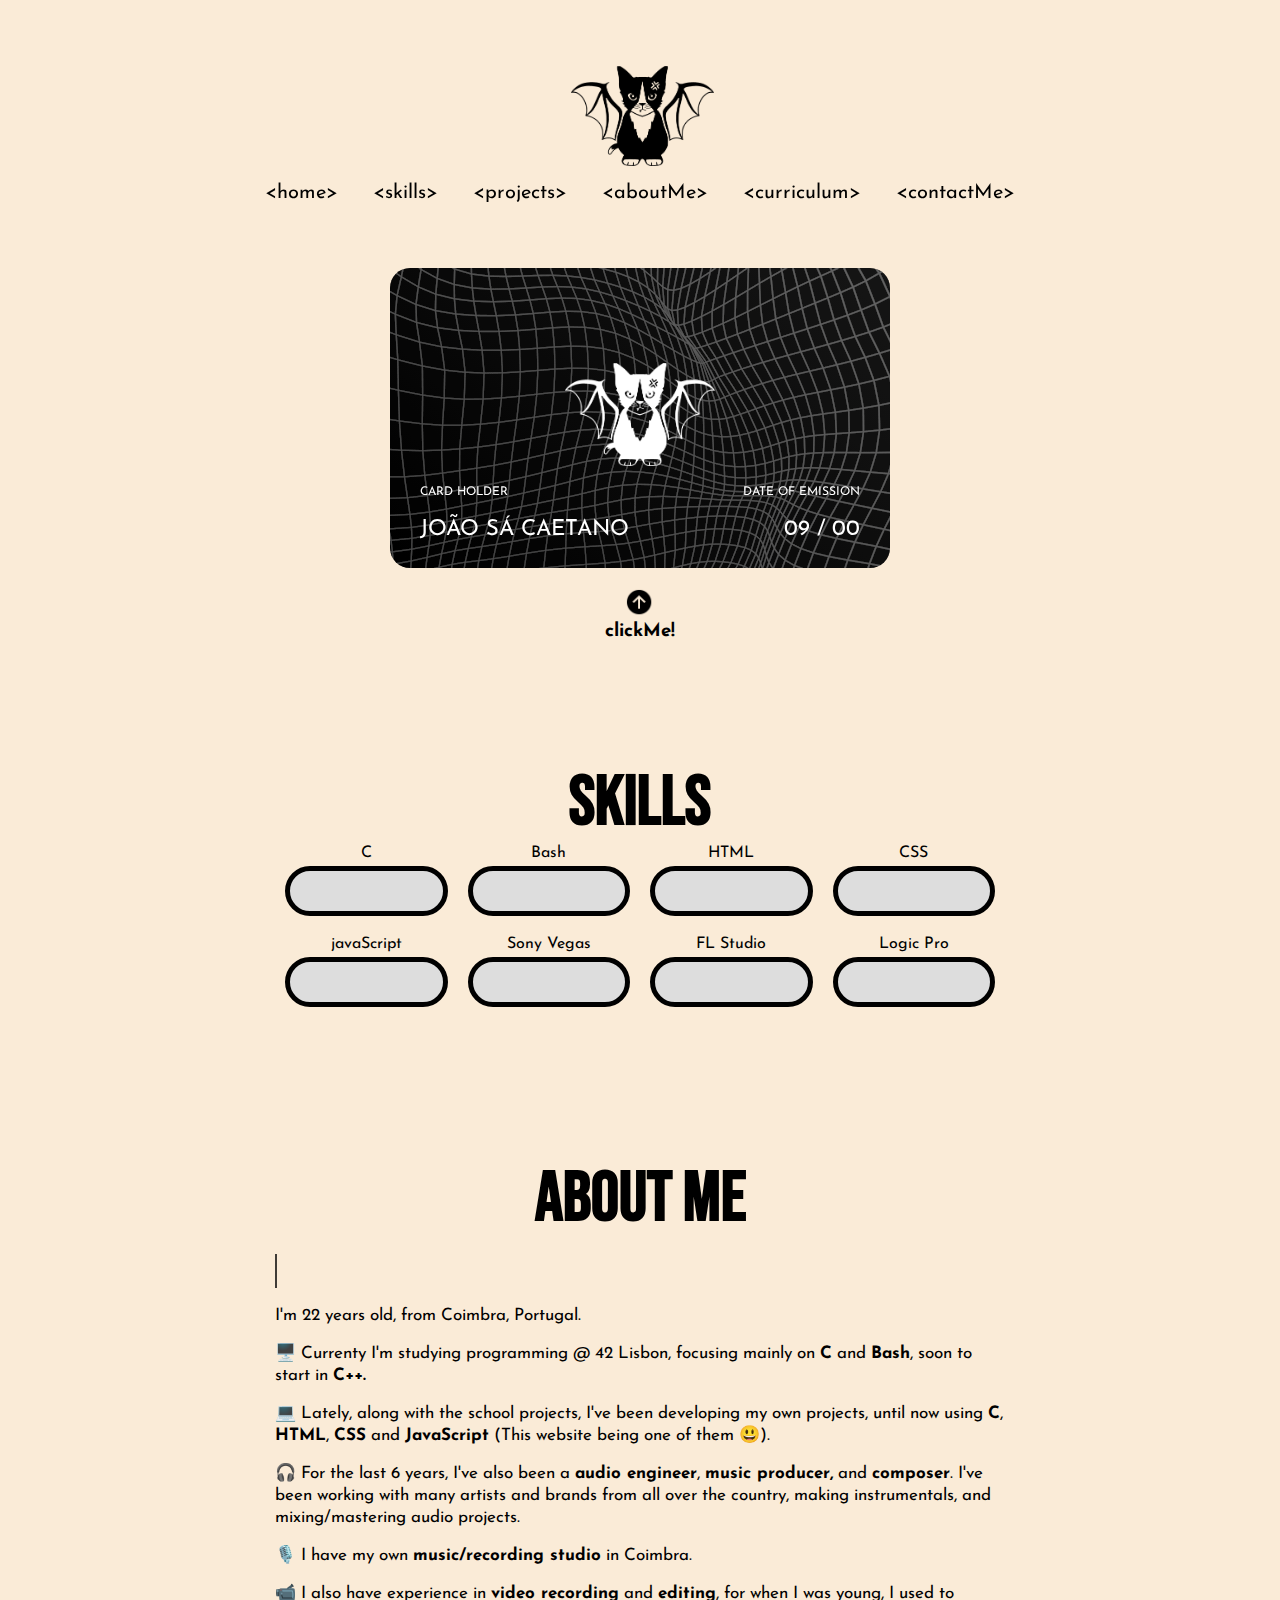
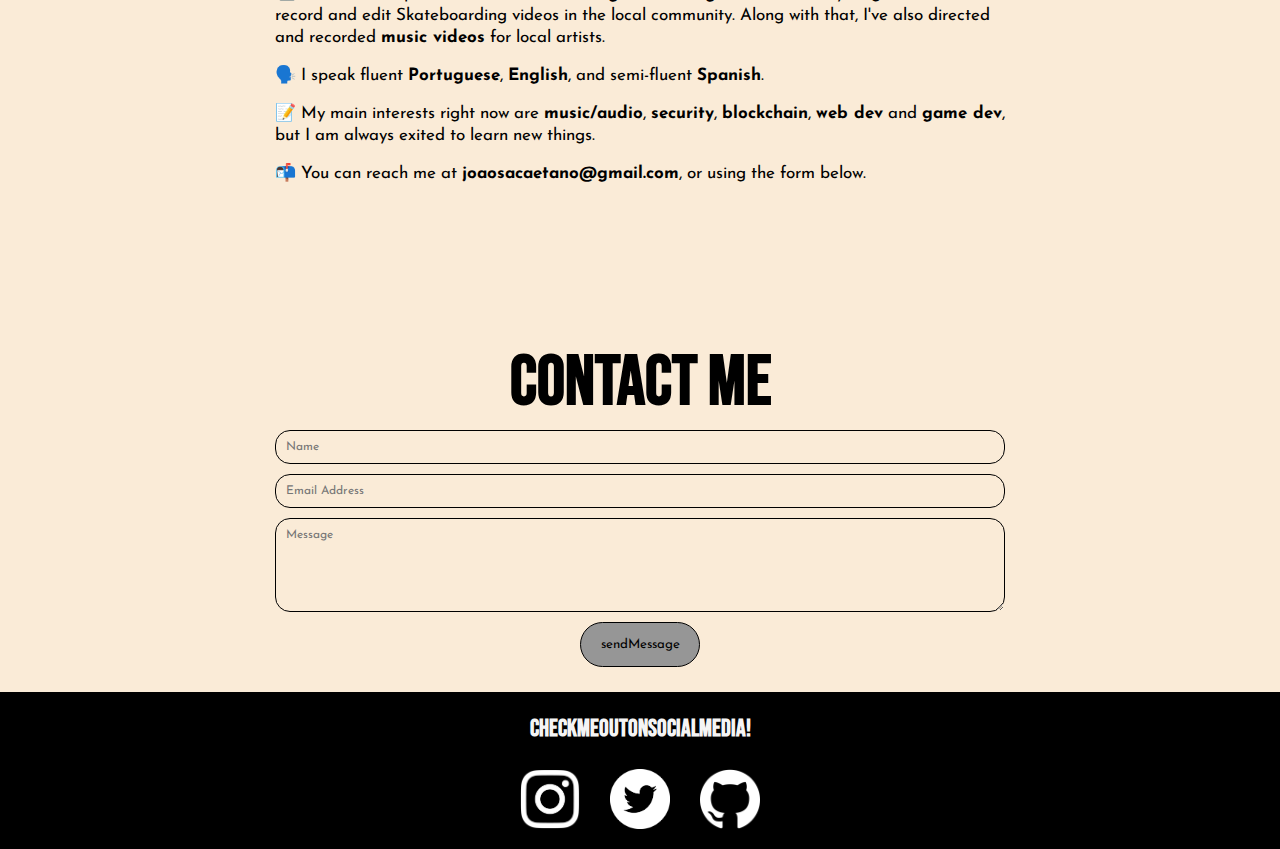
==== index.html @ 6225701f "initial commit" ====
<!DOCTYPE html>
<html lang="en">
	<head>
		<meta name="viewport" content="width=device-width, initial-scale=1.0" charset="UTF-8">
		<title>João Sá Caetano</title>
		<link rel="stylesheet" href="index.css">
		<link rel="stylesheet" href="https://unpkg.com/aos@next/dist/aos.css" />
		<link rel="icon" type="image/x-icon" href="images/logonobgreversed.png" />
	</head>
	<body onscroll="scrollFunction()">
		<header class="header">
			<div id="container-header">
				<a id="logobtn" href="index.html"><img id="logobtnimage" src="images/logonobg.png" alt="Logo"></a>
				<br>
				<div class="redirects">
					<a id="0href" href="index.html">&#60;home&#62;</a>
					<a id="1href" href="#skillsHead">&#60;skills&#62;</a>
					<a id="2href" href="https://github.com/jscaetano">&#60;projects&#62;</a>
					<a id="3href" href="#aboutMeHead">&#60;aboutMe&#62;</a>
					<a id="4href" href="cv.html">&#60;curriculum&#62;</a>
					<a id="5href"href="#contactid">&#60;contactMe&#62;</a>
				</div>
			</div>
		</header>

		<div class="container">
			<div class="card" onclick="rotateY180()">
				<div class="card-inner" id="introcard">

					<div class="front">
						<img src="images/terrain.gif" class="terrain-gif">
						<div class="row cardlogo">
							<img id="logocard" src="images/logonobg.png" width="150px">
						</div>
						<div class="row card-holder">
							<p>CARD HOLDER</p>
							<p>DATE OF EMISSION</p>
						</div>
						<div class="row name">
							<p>JOÃO SÁ CAETANO</p>
							<p>09 / 00</p>
						</div>
					</div>

					<div class="back">
						<img src="images/terrain.gif" class="terrain-gif">
						<div class="bar"></div>
						<div class="row card-text">
							<p>I'm currently a programming student at 42 Lisbon, looking
								to learn more about security, blockchain, web dev,
								and game dev.</p>
							<p>I'm also an independent music producer/composer making
								instrumentals for artists, brands, and commercials.</p>
						</div>
						<div class="row signature">
							<p id="signature">João Sá Caetano</p>
						</div>
					</div>

				</div>
			</div>
		</div>

		<div class="clickme">
			<img src="images/arrow.png" width="30px">
			<h3>clickMe!</h3>
		</div>

		<h2 id="skillsHead">SKILLS</h2>
		<div class="skills">
			<div class="skillsrow" id="skillsrow1">
				<p>C</p>
				<p>Bash</p>
				<p>HTML</p>
				<p>CSS</p>
			</div>
			<div class="skillsrow" id="skillsrow2">
				<div class="containerskills">
					<div class="skillsbar skill1"></div>
				</div>
				<div class="containerskills">
					<div class="skillsbar skill2"></div>
				</div>
				<div class="containerskills">
					<div class="skillsbar skill3"></div>
				</div>
				<div class="containerskills">
					<div class="skillsbar skill4"></div>
				</div>
			</div>
			<div class="skillsrow" id="skillsrow3">
				<p>javaScript</p>
				<p>Sony Vegas</p>
				<p>FL Studio</p>
				<p>Logic Pro</p>
			</div>
			<div class="skillsrow" id="skillsrow4">
				<div class="containerskills">
					<div class="skillsbar skill5"></div>
				</div>
				<div class="containerskills">
					<div class="skillsbar skill6"></div>
				</div>
				<div class="containerskills">
					<div class="skillsbar skill7"></div>
				</div>
				<div class="containerskills">
					<div class="skillsbar skill8"></div>
				</div>
			</div>
		</div>

		<div class="aboutMe">
			<h2 id="aboutMeHead">ABOUT ME</h2>
			<h3 id="aboutMeid" class="line-1">Hey, I'm João 👋</h3>
			<p>I'm 22 years old, from Coimbra, Portugal.</p><br>

			<p>🖥️		Currenty I'm studying programming @ <a href="https://www.42lisboa.com/">42 Lisbon</a>,
				focusing mainly on <strong>C</strong> and <strong>Bash</strong>,
				soon to start in <strong>C++.</strong></p><br>

			<p>💻		Lately, along with the school projects, I've been developing my own
				projects, until now using <strong>C</strong>, <strong>HTML</strong>,
				<strong>CSS</strong> and <strong>JavaScript</strong>
				(This website being one of them 😃).</p><br>

			<p>🎧		For the last 6 years, I've also been a <strong>audio engineer</strong>,
				<strong>music producer,</strong> and <strong>composer</strong>.
				I've been working with many artists and brands from all over the country,
				making instrumentals, and mixing/mastering audio projects.
			</p><br>
			<p>🎙️		I have my own <strong>music/recording studio</strong> in Coimbra.

			</p><br>
			<p>📹		I also have experience in <strong>video recording</strong> and <strong>editing</strong>,
				for when I was young, I used to record and edit Skateboarding videos
				in the local community. Along with that, I've also directed and
				recorded <strong>music videos</strong> for local artists.</p><br>
			<p>🗣️	I speak fluent <strong>Portuguese</strong>, <strong>English</strong>,
				and semi-fluent <strong>Spanish</strong>.</p><br>
			<p>📝	My main interests right now are <strong>music/audio</strong>,
				<strong>security</strong>, <strong>blockchain</strong>, <strong>web dev</strong>
				and <strong>game dev</strong>, but I am always exited to learn new things.</p><br>
			<p>📬	You can reach me at <strong>joaosacaetano@gmail.com</strong>, or using the
				<a href="#contactid">form below</a>.</p><br>
		</div>

		<!-- <h1>Hi. I'm João 😎</h1>
		<div class="typewriter">
			<p>I'm currently a programming student at 42 Lisbon, looking to learn more about security, web dev, and game dev.</p>
			<p>I'm also an independent music producer/composer making instrumentals for artists, brands, and commercials.</p>
		</div> -->

		<div id="contactid" class="contactform">
			<form action="https://formsubmit.co/b4e772296e88f6d2308cd491a7a39cbd" method="POST">
				<h2>CONTACT ME</h2>
				<input type="text" name="name" id="contactname" placeholder="Name" required>
				<input type="email" name="email" id="contactemail" placeholder="Email Address" required>
				<textarea name="message" id="contactmessage" rows="6" placeholder="Message"></textarea>
				<button type="submit">sendMessage</button>
			</form>
		</div>

		<footer class="footer">
			<h2 id="footerTitle">checkMeOutOnSocialMedia!</h2>
			<br>
			<footer class="footer-links">
				<a href="https://github.com/jscaetano">
					<img class="instalogo" src="images/instagram.png" width="60px">
				</a>
				<a href="https://github.com/jscaetano">
					<img class="twitterlogo" src="images/twitter.png" width="60px">
				</a>
				<a href="https://github.com/jscaetano">
					<img class="gitlogo" src="images/github.png" width="60px">
				</a>
			</footer>
		</footer>

		<script src="index.js"></script>
		<script src="https://code.jquery.com/jquery-3.6.1.js"></script>
		<script src="jquery.easypiechart.js"></script>
		<script>
			$(function() {
				$('.chart').easyPieChart({
					barColor:"black",
					size:80,
					lineWidth: 8,
					trackColor: 00000000
				});
			});
		</script>

	</body>
</html>
---- index.css ----
@import url('https://fonts.googleapis.com/css?family=Josefin Sans');
@import url('https://fonts.googleapis.com/css?family=Monsieur%20La%20Doulaise');
@import url('https://fonts.googleapis.com/css?family=Bebas%20Neue');

html {
	margin: 0;
	padding: 0;
	scroll-behavior: smooth;
}

*{
	margin: 0;
	padding: 0;
	box-sizing: border-box;
	font-family: 'Josefin Sans';
}

body {
	margin: 0;
    padding: 0;
	/* background-image: url(images/pexels-todd-trapani-3593865.jpg); */
	background-color: antiquewhite;
	background-size: cover;
	font-family: 'Josefin Sans';
}

a {
	color: black;
	padding: 0 15px 15px 15px;
	text-decoration:none;
	font-size: 20px;
	display: inline-block;
}

a:hover {
	transform: scale(1.1);
	color: grey;
	transition: all ease-out .3s;
}

#logobtnimage {
	margin-top: 21px;
	width: 143px;
	height: 100px;
}

#logobtnimage:hover {
	transform: rotateZ(360deg);
	color: white;
	transition: all ease-out .3s;
}

#logobtn {
	width: 138px;
	height: 138px;
	margin-top: 15px;
	padding: 0;
	background: transparent;
	font-size: 0;
}

#container-header {
	align-self: center;
	text-align: center;
	padding-bottom: 15px;
	width: 100%;
	margin-top: 15px;
	transition: all ease-out .5s;
}

#redirects {
	color: #1f1f1f;
	color: pink;
}

header {
	display: flex;
	width: 100%;
	position: sticky;
	z-index: 100;
	top: 15px;
}

h2 {
	padding-top: 120px;
	font-size: 70px;
	font-family: 'Bebas Neue';
	text-align: center;
}

#skillsHead, #aboutMeHead, #contactid, #cvHead {
	scroll-margin-top: 10rem;
}

#footerTitle {
	padding-top: 12px;
	font-size: 24px;
}

/* @keyframes slideInFromLeft {
	0% {
	  opacity: 0;
	}
	100% {
	  opacity: 100%;
	}
}

.intro h1 {
	text-align: left;
}

.intro p {
	text-align: left;
	font-size: 20px;
}

.intro {
	border: solid black;
	width: 580px;
	margin: 0 auto 0 auto;
	display: flex;
	flex-direction: column;
	justify-content: left;
	text-align: left;
	animation: 1s ease-out 0s 1 slideInFromLeft;
} */

@keyframes clickmeloop {
	0% {
		transform: translateY(0);
	}
	50% {
		transform: translateY(10px);
	}
	100% {
		transform: translateY(0);
	}
}

.clickme {
	padding-top: 10px;
	text-align: center;
	animation: 1s clickmeloop;
	animation-iteration-count: infinite;
}

.container{
	padding: 10px;
	padding-top: 50px;
	padding-left: 10px;
	padding-right: 10px;
	width: 100%;
	display: flex;
	align-items: center;
	justify-content: center;
	z-index: -10;
}

.card{
	width: 500px;
	height: 300px;
	color: white;
	cursor: pointer;
	perspective: 1000px;
}

.card-inner{
	width: 100%;
	height: 100%;
	position: relative;
	transition: transform 1s;
	transform-style: preserve-3d;
}

.front, .back{
	width: 100%;
	height: 100%;
	background-image: linear-gradient(45deg, #000, #1f1f1f);
	position: absolute;
	top: 0;
	left: 0;
	padding: 20px 30px;
	border-radius: 20px;
	overflow: hidden;
	z-index: 1;
	backface-visibility: hidden;
}

.row{
	display: flex;
	align-items: center;
	justify-content: space-between;
}

.terrain-gif{
	width: 100%;
	position: absolute;
	top: 0;
	left: 0;
	opacity: 0.3;
	z-index: -1;
}

.box-gif{
	width: 100%;
	position: absolute;
	top: 0;
	left: 0;
	opacity: 0.3;
	transform: translateY(-50px);
	z-index: -1;
}

.cardlogo{
	display: flex;
	justify-content: center;
	font-size: 35px;
	margin-top: 75px;
}

.card-holder{
	font-size: 12px;
	margin-top: 20px;
}

.name{
	font-size: 22px;
	margin-top: 20px;
}

.bar{
	background-color: #222;
	margin-left: -30px;
	margin-right: -30px;
	height: 60px;
	margin-top: 10px;
}

#logocard {
	filter: invert(100);
}

.card-text {
	flex-direction: column;
	margin-top: 30px;
	font-size: 14px;
}

.signature {
	margin-top: 10px;
}

.back{
	transform: rotateY(180deg);
}

#signature {
	font-family: 'Monsieur La Doulaise'
}

.skills{
	margin: auto;
	width: 100%;
	max-width: 750px;
	display: flex;
	flex-direction: column;
	text-align: center;
	justify-content: center;
}

.containerskills {
	border-radius: 25px;
	border: #000 5px solid;
	width: 100%;
	height: 50px;
	background-color: #ddd; /* Grey background */
	margin: 5px 10px 10px 10px;
}

.skills p {
	margin: 0 10px 0 10px;
	margin-top: 0;
	width: 100%;
}

#skillsrow1, #skillsrow3 {
	padding: 0 10px 0 10px;
}

#skillsrow2, #skillsrow4 {
	padding-top: 0;
	margin-top: 0;
}

.skillsrow {
	align-items: stretch;
}

.skill1 {width: 0%; height: 42px; background-color: #000; padding: 0; opacity: 0; border-radius: 25px; margin: -1px;}
.skill2 {width: 0%; height: 42px; background-color: #000; padding: 0; opacity: 0; border-radius: 25px; margin: -1px;}
.skill3 {width: 0%; height: 42px; background-color: #000; padding: 0; opacity: 0; border-radius: 25px; margin: -1px;}
.skill4 {width: 0%; height: 42px; background-color: #000; padding: 0; opacity: 0; border-radius: 25px; margin: -1px;}
.skill5 {width: 0%; height: 42px; background-color: #000; padding: 0; opacity: 0; border-radius: 25px; margin: -1px;}
.skill6 {width: 0%; height: 42px; background-color: #000; padding: 0; opacity: 0; border-radius: 25px; margin: -1px;}
.skill7 {width: 0%; height: 42px; background-color: #000; padding: 0; opacity: 0; border-radius: 25px; margin: -1px;}
.skill8 {width: 0%; height: 42px; background-color: #000; padding: 0; opacity: 0; border-radius: 25px; margin: -1px;}


.skillsrow {
	padding: 10px;
	display: flex;
	align-items: center;
	justify-content: space-between;
}

.row2 {
	padding: 0px;
	display: flex;
	width: 100%;
	height: 130px;
	text-align: center;
	justify-content: center;
}

.row3 {
	padding: 0;
	width: 100%;
	height: 130px;
	display: flex;
	text-align: center;
	justify-content: center;
}

.box {
	margin: 0 -20px;
	padding: 0;
	width: 100%;
}

.box .chart {
	padding: 30px;
	border: #00000000 solid;
	position: relative;
	width: 150px;
	height: 130px;
	margin: 0 auto;
	text-align: center;
	font-size: 12px;
	line-height: 15px;
}

.aboutMe {
	padding: 10px;
	display: flex;
	flex-direction: column;
	align-items: left;
	justify-content: center;
	text-align: left;
	margin: auto;
	width: 100%;
	max-width: 750px;
}

.line-1{
    position: relative;
    top: 50%;
    width: 0em;
	margin-top: 30px;
    border-right: 2px solid rgba(0,0,0,.75);
    font-size: 180%;
    text-align: center;
    white-space: nowrap;
    overflow: hidden;
    transform: translateY(-50%);
}

.anim-typewriter{
	animation: typewriter 1s steps(15) 1s 1 normal both,
			blinkTextCursor 500ms steps(15) infinite normal ;
}

@keyframes typewriter{
	from{width: 0; min-width: 0;}
	to{width: 30%; min-width: 218px;}
}
@keyframes blinkTextCursor{
	from{border-right-color: rgba(0,0,0,.75);}
	to{border-right-color: transparent;}
}

.aboutMe a {
	padding: 0;
	margin: 0;
}

.aboutMe a:hover {
	transform: scale(1);
	color: grey;
	transition: all ease-out .3s;
}

.aboutMe p, .aboutMe a {
	padding-top: 0px;
	margin-top: 0px;
	line-height: 22px;
	font-size: 17px;
}

strong {
	font-weight: 300px;
}

.contactform {
	display: flex;
	flex-direction: column;
	align-items: center;
	justify-content: center;
	text-align: left;
	margin: auto;
	padding: 0 10% 0 10%;
	width: 100%;
}

form {
	width: 100%;
	max-width: 750px;
	padding: 10px;
	display: flex;
	flex-direction: column;
}

form input, form textarea {
	width: 100%;
	resize: vertical;
	background-color: rgba(150,150,150,0.0);
	border: 1px solid black;
	border-radius: 15px;
	margin: 5px 0;
	padding: 10px;
	font-size: 12px;
}

form button {
	align-self: center;
	background-color: rgba(150,150,150,1);
	width: 120px;
	padding: 15px;
	margin: 5px;
	border: 1px solid black;
	border-radius: 30px;
}

.footer {
	bottom: 20px;
	height: 100%;
	display: flex;
	flex-direction: column;
	align-items: center;
	justify-content: end;
	margin-top: 10px;
	padding-top: 10px;
	background-color: #000;
	color: whitesmoke;
}

.footer-links {
	display: flex;
	flex-direction: row;
	padding-top: 10px;
}

.gitlogo {
	filter: invert(1);
}
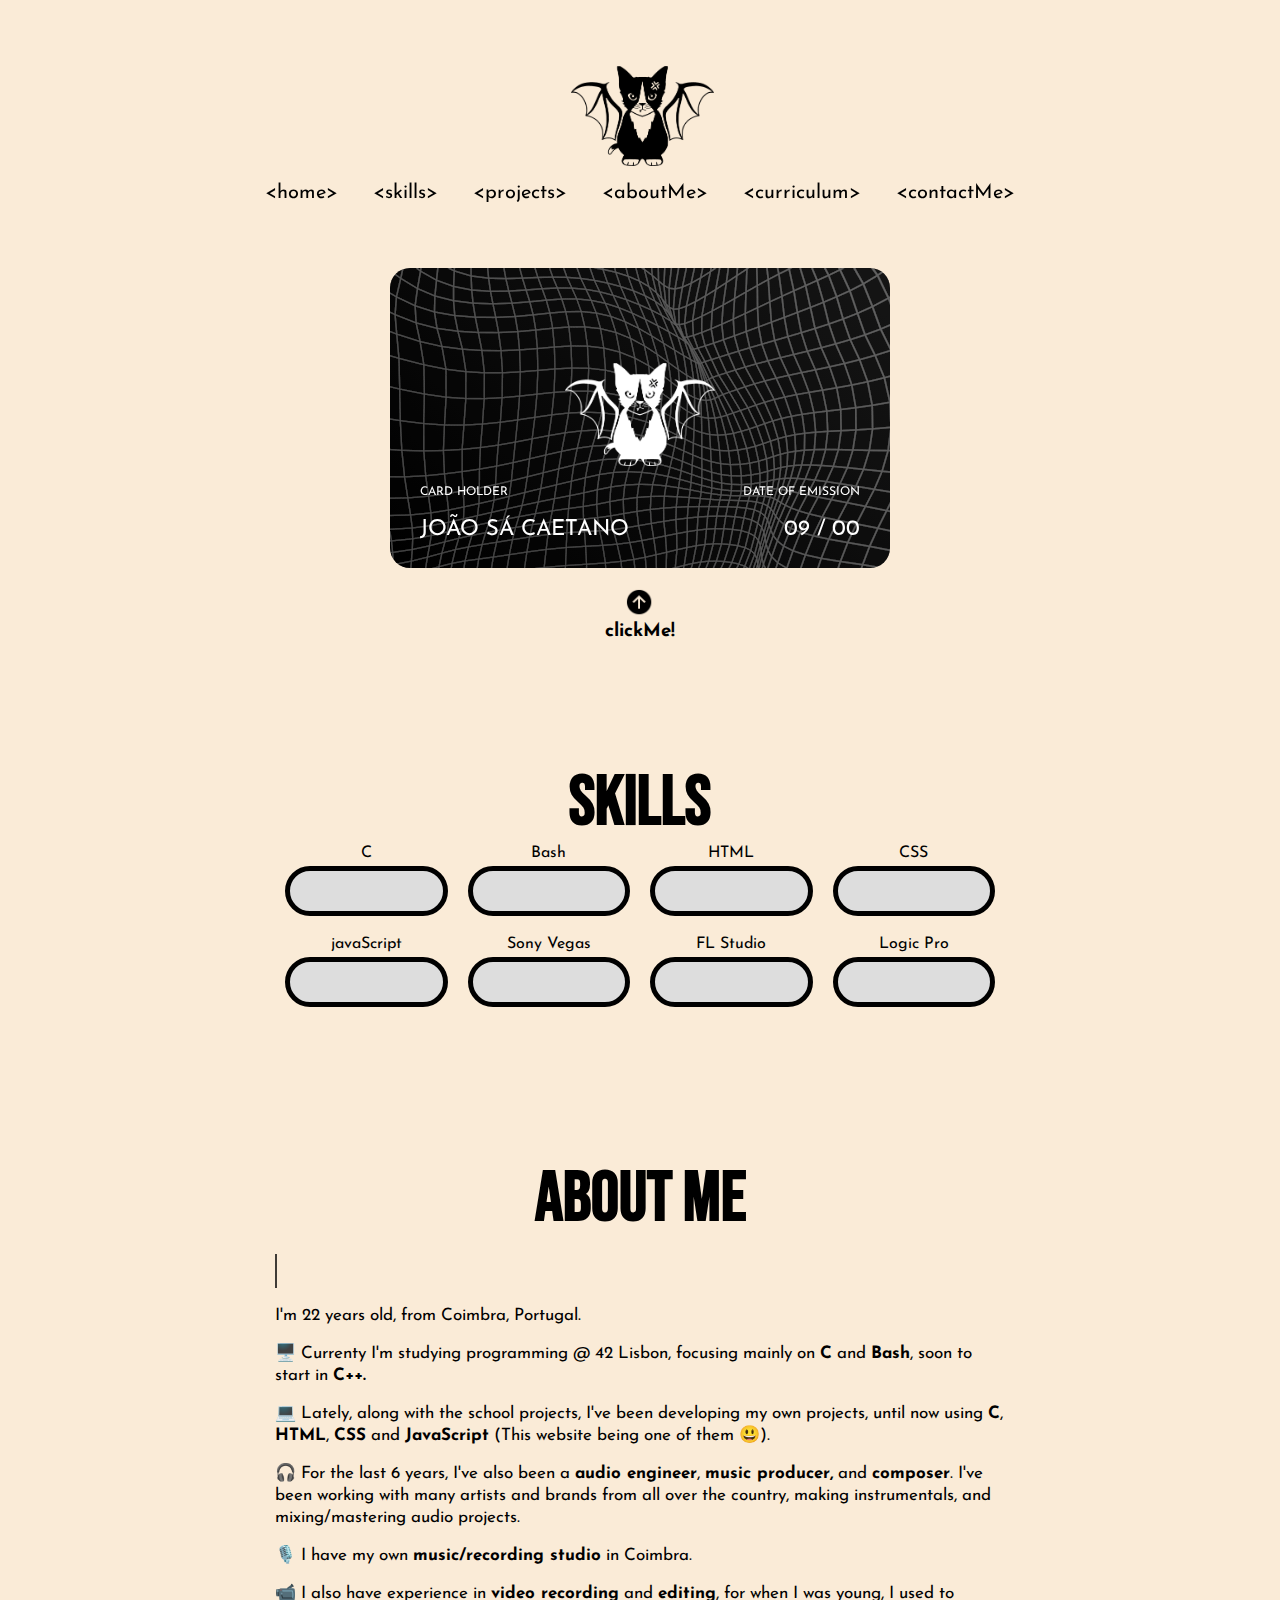
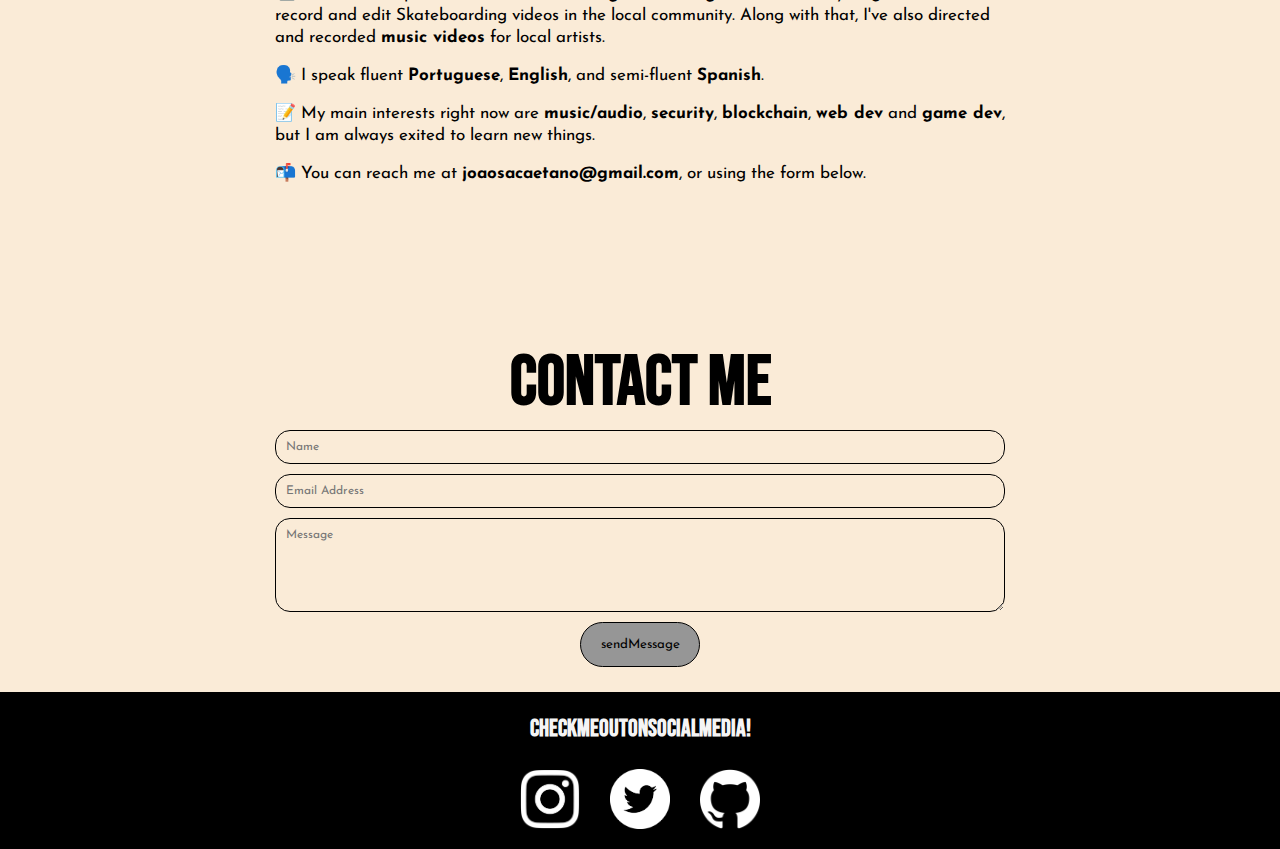
==== commit b88929d9: "more changes to cv page" ====
--- a/index.html
+++ b/index.html
@@ -178,18 +178,5 @@
 		</footer>
 
 		<script src="index.js"></script>
-		<script src="https://code.jquery.com/jquery-3.6.1.js"></script>
-		<script src="jquery.easypiechart.js"></script>
-		<script>
-			$(function() {
-				$('.chart').easyPieChart({
-					barColor:"black",
-					size:80,
-					lineWidth: 8,
-					trackColor: 00000000
-				});
-			});
-		</script>
-
 	</body>
 </html>
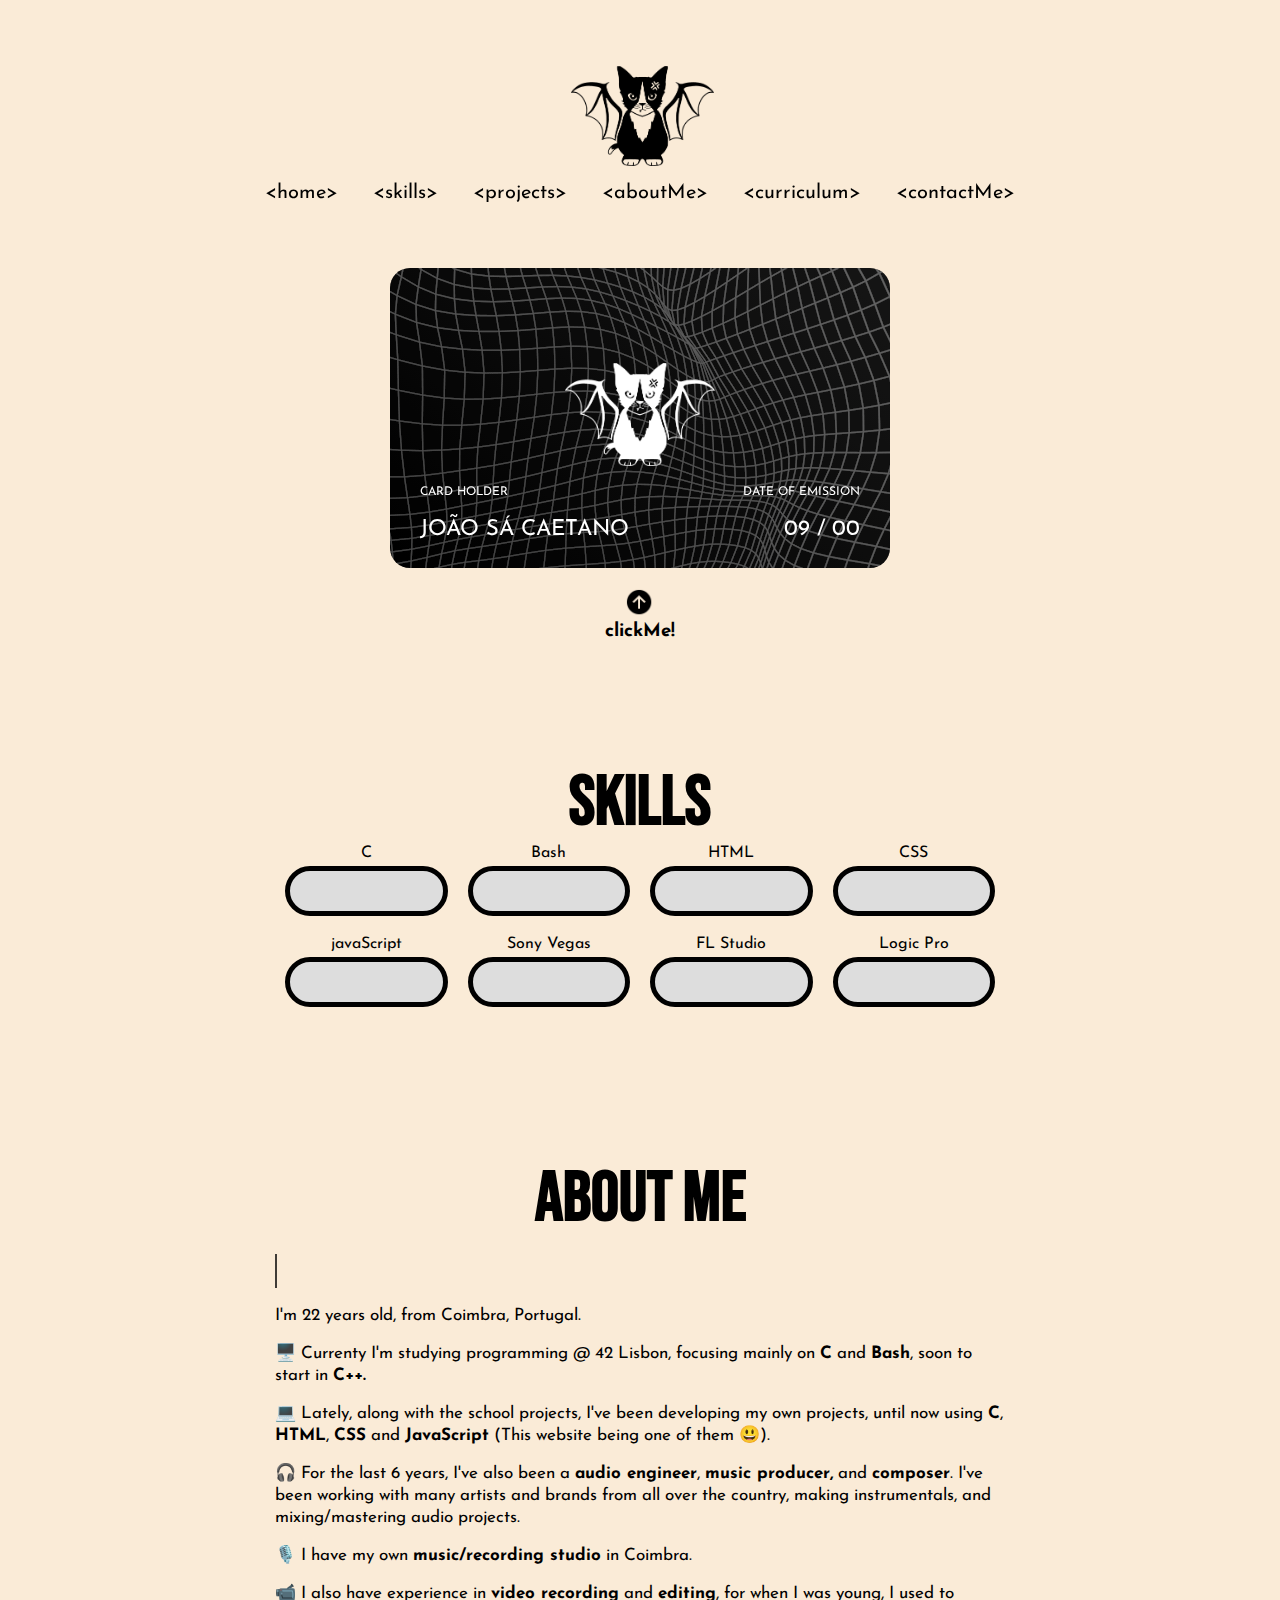
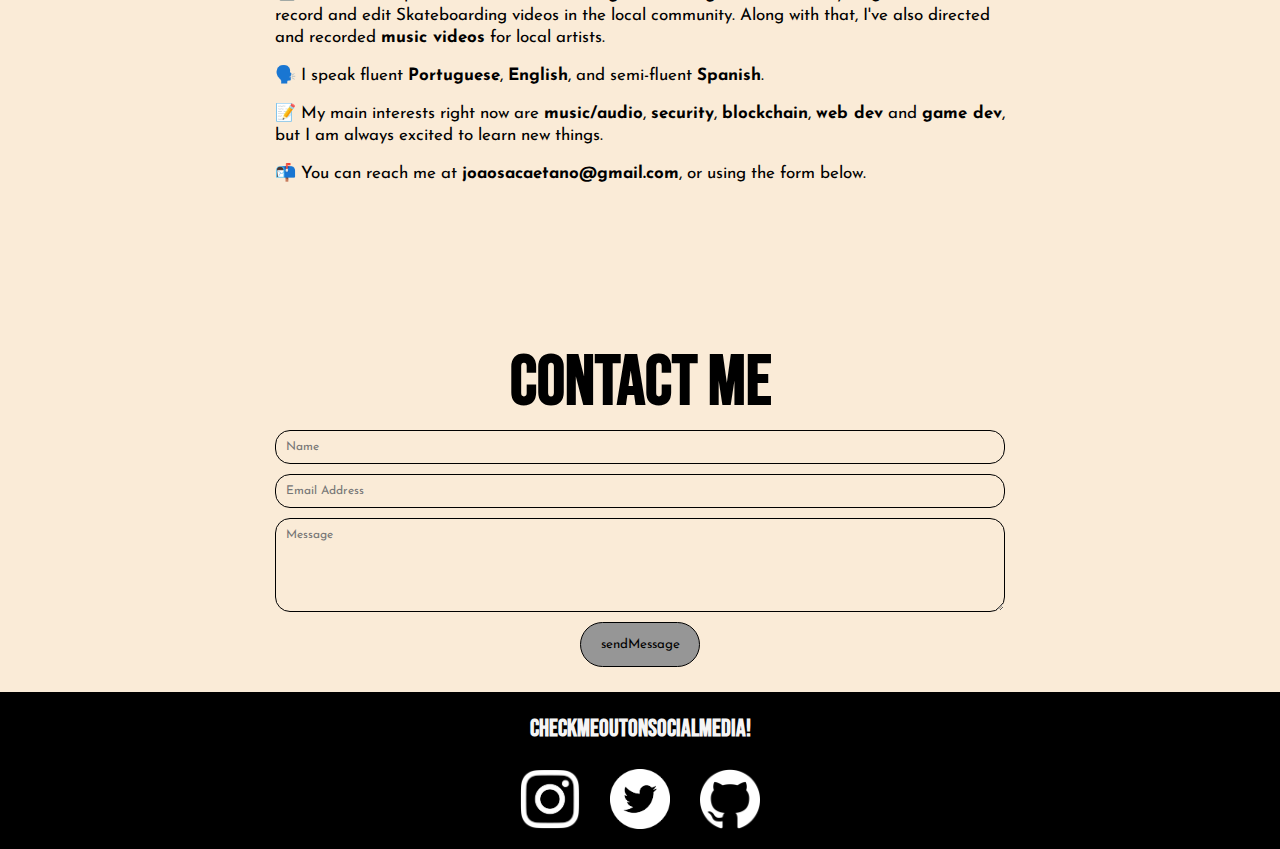
==== commit e95a3724: "typos" ====
--- a/index.html
+++ b/index.html
@@ -140,7 +140,7 @@
 				and semi-fluent <strong>Spanish</strong>.</p><br>
 			<p>📝	My main interests right now are <strong>music/audio</strong>,
 				<strong>security</strong>, <strong>blockchain</strong>, <strong>web dev</strong>
-				and <strong>game dev</strong>, but I am always exited to learn new things.</p><br>
+				and <strong>game dev</strong>, but I am always excited to learn new things.</p><br>
 			<p>📬	You can reach me at <strong>joaosacaetano@gmail.com</strong>, or using the
 				<a href="#contactid">form below</a>.</p><br>
 		</div>
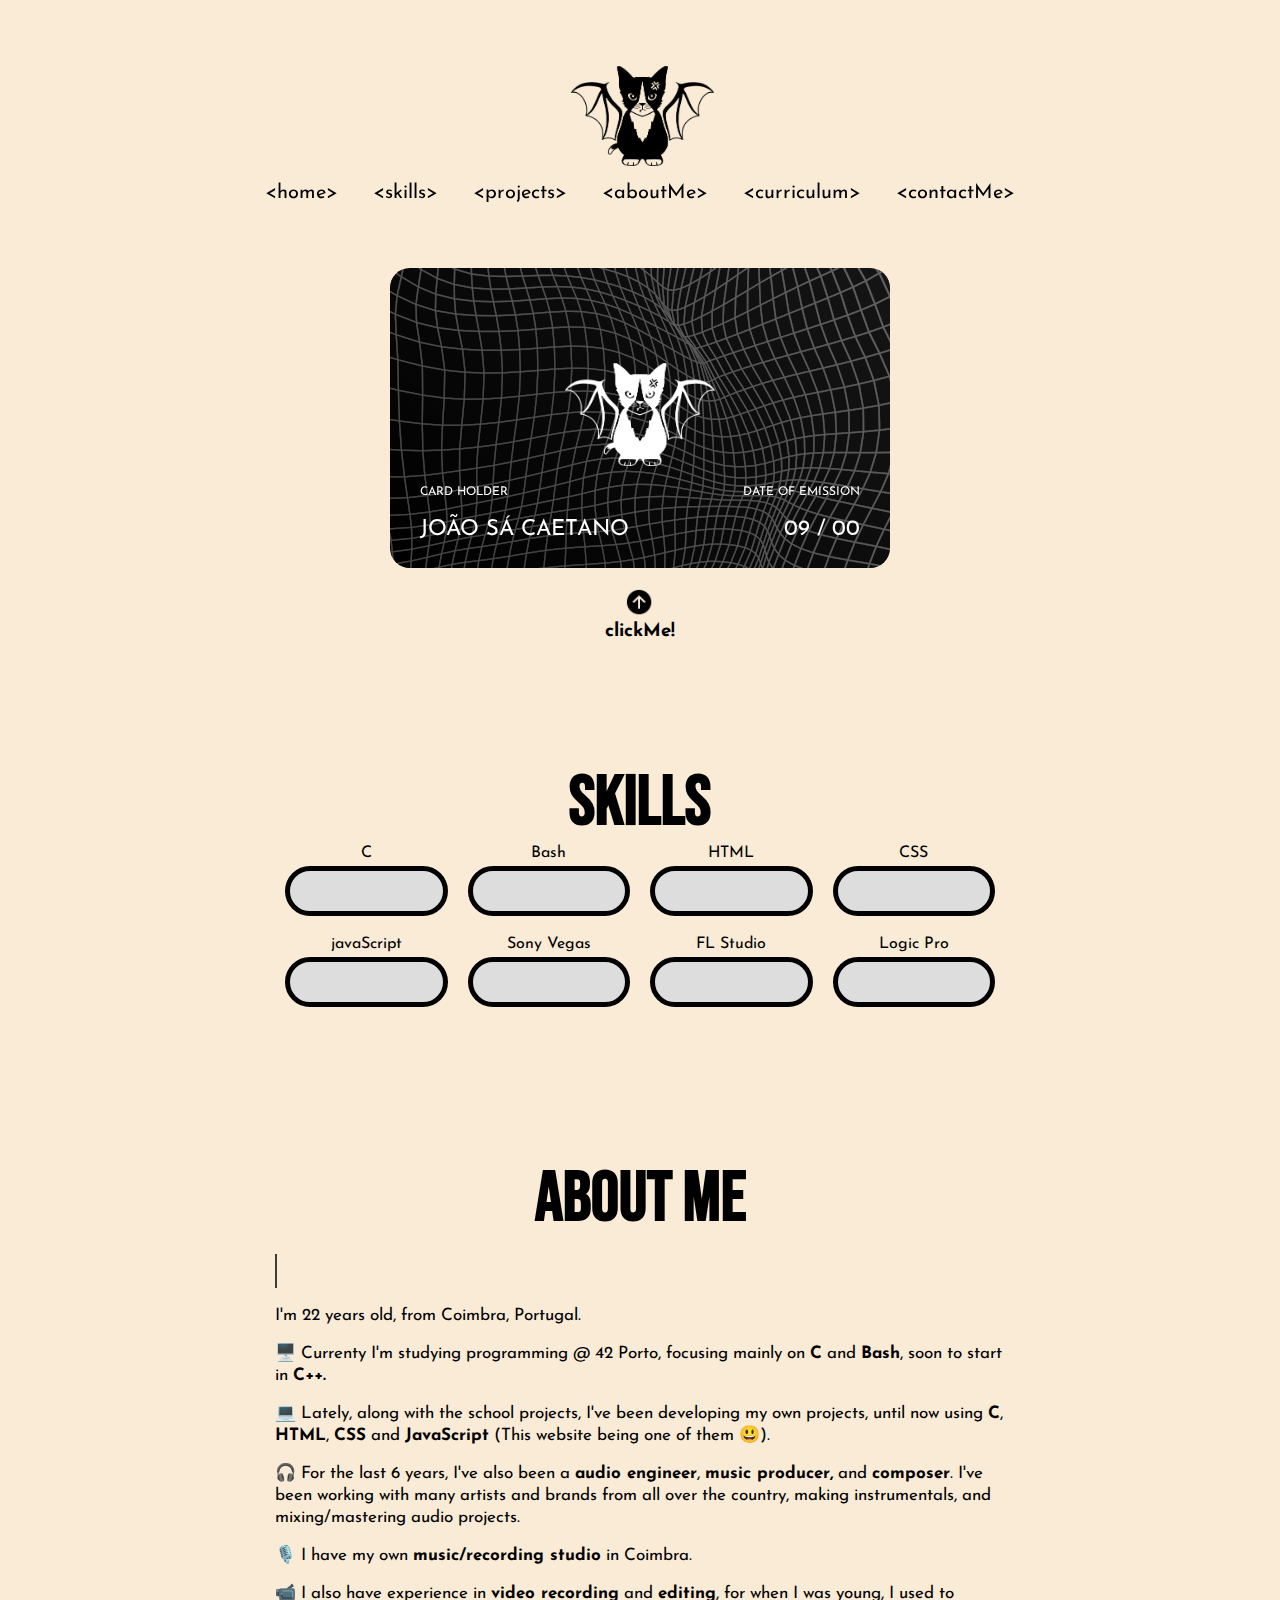
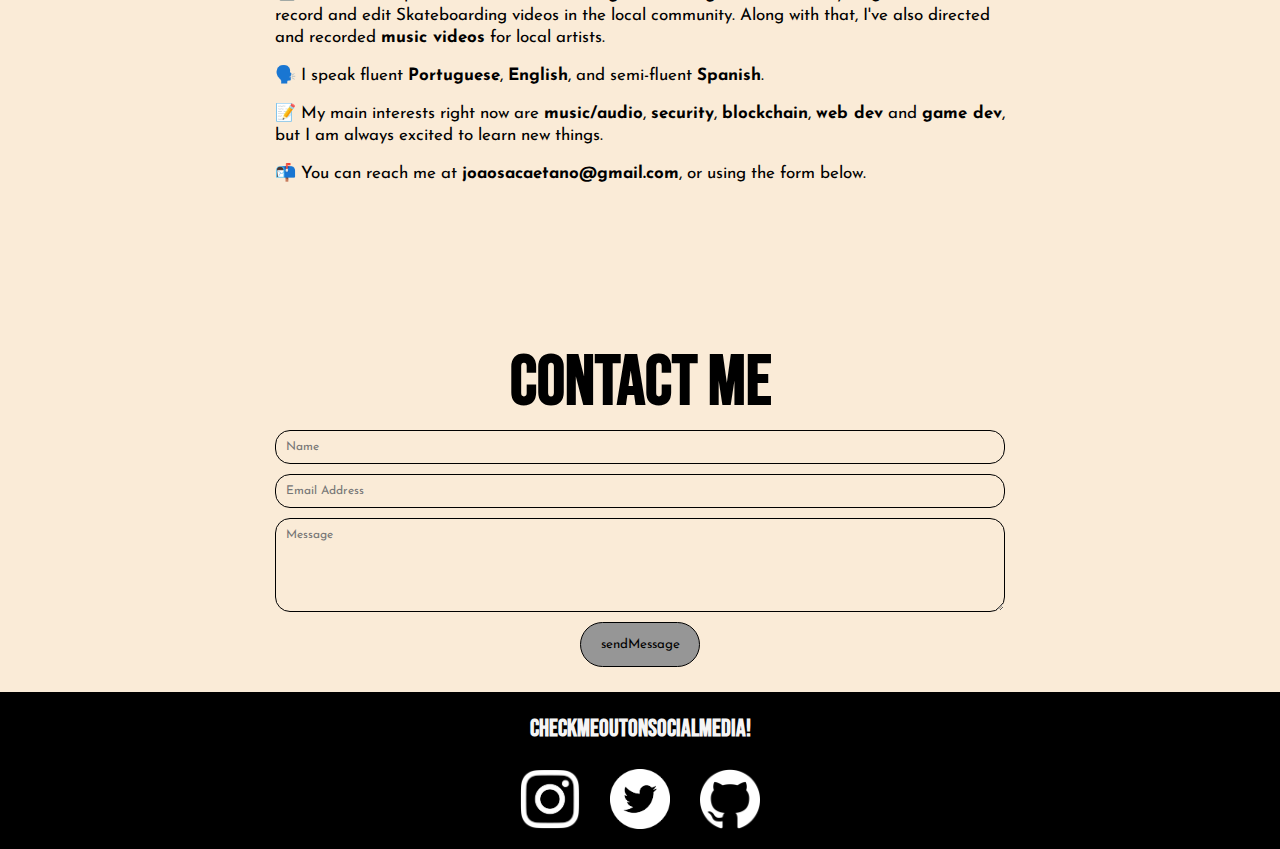
==== commit 50b1e73b: "update on 42 campus" ====
--- a/index.html
+++ b/index.html
@@ -1,182 +1,182 @@
-<!DOCTYPE html>
-<html lang="en">
-	<head>
-		<meta name="viewport" content="width=device-width, initial-scale=1.0" charset="UTF-8">
-		<title>João Sá Caetano</title>
-		<link rel="stylesheet" href="index.css">
-		<link rel="stylesheet" href="https://unpkg.com/aos@next/dist/aos.css" />
-		<link rel="icon" type="image/x-icon" href="images/logonobgreversed.png" />
-	</head>
-	<body onscroll="scrollFunction()">
-		<header class="header">
-			<div id="container-header">
-				<a id="logobtn" href="index.html"><img id="logobtnimage" src="images/logonobg.png" alt="Logo"></a>
-				<br>
-				<div class="redirects">
-					<a id="0href" href="index.html">&#60;home&#62;</a>
-					<a id="1href" href="#skillsHead">&#60;skills&#62;</a>
-					<a id="2href" href="https://github.com/jscaetano">&#60;projects&#62;</a>
-					<a id="3href" href="#aboutMeHead">&#60;aboutMe&#62;</a>
-					<a id="4href" href="cv.html">&#60;curriculum&#62;</a>
-					<a id="5href"href="#contactid">&#60;contactMe&#62;</a>
-				</div>
-			</div>
-		</header>
-
-		<div class="container">
-			<div class="card" onclick="rotateY180()">
-				<div class="card-inner" id="introcard">
-
-					<div class="front">
-						<img src="images/terrain.gif" class="terrain-gif">
-						<div class="row cardlogo">
-							<img id="logocard" src="images/logonobg.png" width="150px">
-						</div>
-						<div class="row card-holder">
-							<p>CARD HOLDER</p>
-							<p>DATE OF EMISSION</p>
-						</div>
-						<div class="row name">
-							<p>JOÃO SÁ CAETANO</p>
-							<p>09 / 00</p>
-						</div>
-					</div>
-
-					<div class="back">
-						<img src="images/terrain.gif" class="terrain-gif">
-						<div class="bar"></div>
-						<div class="row card-text">
-							<p>I'm currently a programming student at 42 Lisbon, looking
-								to learn more about security, blockchain, web dev,
-								and game dev.</p>
-							<p>I'm also an independent music producer/composer making
-								instrumentals for artists, brands, and commercials.</p>
-						</div>
-						<div class="row signature">
-							<p id="signature">João Sá Caetano</p>
-						</div>
-					</div>
-
-				</div>
-			</div>
-		</div>
-
-		<div class="clickme">
-			<img src="images/arrow.png" width="30px">
-			<h3>clickMe!</h3>
-		</div>
-
-		<h2 id="skillsHead">SKILLS</h2>
-		<div class="skills">
-			<div class="skillsrow" id="skillsrow1">
-				<p>C</p>
-				<p>Bash</p>
-				<p>HTML</p>
-				<p>CSS</p>
-			</div>
-			<div class="skillsrow" id="skillsrow2">
-				<div class="containerskills">
-					<div class="skillsbar skill1"></div>
-				</div>
-				<div class="containerskills">
-					<div class="skillsbar skill2"></div>
-				</div>
-				<div class="containerskills">
-					<div class="skillsbar skill3"></div>
-				</div>
-				<div class="containerskills">
-					<div class="skillsbar skill4"></div>
-				</div>
-			</div>
-			<div class="skillsrow" id="skillsrow3">
-				<p>javaScript</p>
-				<p>Sony Vegas</p>
-				<p>FL Studio</p>
-				<p>Logic Pro</p>
-			</div>
-			<div class="skillsrow" id="skillsrow4">
-				<div class="containerskills">
-					<div class="skillsbar skill5"></div>
-				</div>
-				<div class="containerskills">
-					<div class="skillsbar skill6"></div>
-				</div>
-				<div class="containerskills">
-					<div class="skillsbar skill7"></div>
-				</div>
-				<div class="containerskills">
-					<div class="skillsbar skill8"></div>
-				</div>
-			</div>
-		</div>
-
-		<div class="aboutMe">
-			<h2 id="aboutMeHead">ABOUT ME</h2>
-			<h3 id="aboutMeid" class="line-1">Hey, I'm João 👋</h3>
-			<p>I'm 22 years old, from Coimbra, Portugal.</p><br>
-
-			<p>🖥️		Currenty I'm studying programming @ <a href="https://www.42lisboa.com/">42 Lisbon</a>,
-				focusing mainly on <strong>C</strong> and <strong>Bash</strong>,
-				soon to start in <strong>C++.</strong></p><br>
-
-			<p>💻		Lately, along with the school projects, I've been developing my own
-				projects, until now using <strong>C</strong>, <strong>HTML</strong>,
-				<strong>CSS</strong> and <strong>JavaScript</strong>
-				(This website being one of them 😃).</p><br>
-
-			<p>🎧		For the last 6 years, I've also been a <strong>audio engineer</strong>,
-				<strong>music producer,</strong> and <strong>composer</strong>.
-				I've been working with many artists and brands from all over the country,
-				making instrumentals, and mixing/mastering audio projects.
-			</p><br>
-			<p>🎙️		I have my own <strong>music/recording studio</strong> in Coimbra.
-
-			</p><br>
-			<p>📹		I also have experience in <strong>video recording</strong> and <strong>editing</strong>,
-				for when I was young, I used to record and edit Skateboarding videos
-				in the local community. Along with that, I've also directed and
-				recorded <strong>music videos</strong> for local artists.</p><br>
-			<p>🗣️	I speak fluent <strong>Portuguese</strong>, <strong>English</strong>,
-				and semi-fluent <strong>Spanish</strong>.</p><br>
-			<p>📝	My main interests right now are <strong>music/audio</strong>,
-				<strong>security</strong>, <strong>blockchain</strong>, <strong>web dev</strong>
-				and <strong>game dev</strong>, but I am always excited to learn new things.</p><br>
-			<p>📬	You can reach me at <strong>joaosacaetano@gmail.com</strong>, or using the
-				<a href="#contactid">form below</a>.</p><br>
-		</div>
-
-		<!-- <h1>Hi. I'm João 😎</h1>
-		<div class="typewriter">
-			<p>I'm currently a programming student at 42 Lisbon, looking to learn more about security, web dev, and game dev.</p>
-			<p>I'm also an independent music producer/composer making instrumentals for artists, brands, and commercials.</p>
-		</div> -->
-
-		<div id="contactid" class="contactform">
-			<form action="https://formsubmit.co/b4e772296e88f6d2308cd491a7a39cbd" method="POST">
-				<h2>CONTACT ME</h2>
-				<input type="text" name="name" id="contactname" placeholder="Name" required>
-				<input type="email" name="email" id="contactemail" placeholder="Email Address" required>
-				<textarea name="message" id="contactmessage" rows="6" placeholder="Message"></textarea>
-				<button type="submit">sendMessage</button>
-			</form>
-		</div>
-
-		<footer class="footer">
-			<h2 id="footerTitle">checkMeOutOnSocialMedia!</h2>
-			<br>
-			<footer class="footer-links">
-				<a href="https://github.com/jscaetano">
-					<img class="instalogo" src="images/instagram.png" width="60px">
-				</a>
-				<a href="https://github.com/jscaetano">
-					<img class="twitterlogo" src="images/twitter.png" width="60px">
-				</a>
-				<a href="https://github.com/jscaetano">
-					<img class="gitlogo" src="images/github.png" width="60px">
-				</a>
-			</footer>
-		</footer>
-
-		<script src="index.js"></script>
-	</body>
-</html>
+<!DOCTYPE html>
+<html lang="en">
+	<head>
+		<meta name="viewport" content="width=device-width, initial-scale=1.0" charset="UTF-8">
+		<title>João Sá Caetano</title>
+		<link rel="stylesheet" href="index.css">
+		<link rel="stylesheet" href="https://unpkg.com/aos@next/dist/aos.css" />
+		<link rel="icon" type="image/x-icon" href="images/logonobgreversed.png" />
+	</head>
+	<body onscroll="scrollFunction()">
+		<header class="header">
+			<div id="container-header">
+				<a id="logobtn" href="index.html"><img id="logobtnimage" src="images/logonobg.png" alt="Logo"></a>
+				<br>
+				<div class="redirects">
+					<a id="0href" href="index.html">&#60;home&#62;</a>
+					<a id="1href" href="#skillsHead">&#60;skills&#62;</a>
+					<a id="2href" href="https://github.com/jscaetano">&#60;projects&#62;</a>
+					<a id="3href" href="#aboutMeHead">&#60;aboutMe&#62;</a>
+					<a id="4href" href="cv.html">&#60;curriculum&#62;</a>
+					<a id="5href"href="#contactid">&#60;contactMe&#62;</a>
+				</div>
+			</div>
+		</header>
+
+		<div class="container">
+			<div class="card" onclick="rotateY180()">
+				<div class="card-inner" id="introcard">
+
+					<div class="front">
+						<img src="images/terrain.gif" class="terrain-gif">
+						<div class="row cardlogo">
+							<img id="logocard" src="images/logonobg.png" width="150px">
+						</div>
+						<div class="row card-holder">
+							<p>CARD HOLDER</p>
+							<p>DATE OF EMISSION</p>
+						</div>
+						<div class="row name">
+							<p>JOÃO SÁ CAETANO</p>
+							<p>09 / 00</p>
+						</div>
+					</div>
+
+					<div class="back">
+						<img src="images/terrain.gif" class="terrain-gif">
+						<div class="bar"></div>
+						<div class="row card-text">
+							<p>I'm currently a programming student at 42 Porto (after transfering from 42 Lisbon in January 2023), looking
+								to learn more about security, blockchain, web dev,
+								and game dev.</p>
+							<p>I'm also an independent music producer/composer making
+								instrumentals for artists, brands, and commercials.</p>
+						</div>
+						<div class="row signature">
+							<p id="signature">João Sá Caetano</p>
+						</div>
+					</div>
+
+				</div>
+			</div>
+		</div>
+
+		<div class="clickme">
+			<img src="images/arrow.png" width="30px">
+			<h3>clickMe!</h3>
+		</div>
+
+		<h2 id="skillsHead">SKILLS</h2>
+		<div class="skills">
+			<div class="skillsrow" id="skillsrow1">
+				<p>C</p>
+				<p>Bash</p>
+				<p>HTML</p>
+				<p>CSS</p>
+			</div>
+			<div class="skillsrow" id="skillsrow2">
+				<div class="containerskills">
+					<div class="skillsbar skill1"></div>
+				</div>
+				<div class="containerskills">
+					<div class="skillsbar skill2"></div>
+				</div>
+				<div class="containerskills">
+					<div class="skillsbar skill3"></div>
+				</div>
+				<div class="containerskills">
+					<div class="skillsbar skill4"></div>
+				</div>
+			</div>
+			<div class="skillsrow" id="skillsrow3">
+				<p>javaScript</p>
+				<p>Sony Vegas</p>
+				<p>FL Studio</p>
+				<p>Logic Pro</p>
+			</div>
+			<div class="skillsrow" id="skillsrow4">
+				<div class="containerskills">
+					<div class="skillsbar skill5"></div>
+				</div>
+				<div class="containerskills">
+					<div class="skillsbar skill6"></div>
+				</div>
+				<div class="containerskills">
+					<div class="skillsbar skill7"></div>
+				</div>
+				<div class="containerskills">
+					<div class="skillsbar skill8"></div>
+				</div>
+			</div>
+		</div>
+
+		<div class="aboutMe">
+			<h2 id="aboutMeHead">ABOUT ME</h2>
+			<h3 id="aboutMeid" class="line-1">Hey, I'm João 👋</h3>
+			<p>I'm 22 years old, from Coimbra, Portugal.</p><br>
+
+			<p>🖥️		Currenty I'm studying programming @ <a href="https://www.42porto.com/">42 Porto</a>,
+				focusing mainly on <strong>C</strong> and <strong>Bash</strong>,
+				soon to start in <strong>C++.</strong></p><br>
+
+			<p>💻		Lately, along with the school projects, I've been developing my own
+				projects, until now using <strong>C</strong>, <strong>HTML</strong>,
+				<strong>CSS</strong> and <strong>JavaScript</strong>
+				(This website being one of them 😃).</p><br>
+
+			<p>🎧		For the last 6 years, I've also been a <strong>audio engineer</strong>,
+				<strong>music producer,</strong> and <strong>composer</strong>.
+				I've been working with many artists and brands from all over the country,
+				making instrumentals, and mixing/mastering audio projects.
+			</p><br>
+			<p>🎙️		I have my own <strong>music/recording studio</strong> in Coimbra.
+
+			</p><br>
+			<p>📹		I also have experience in <strong>video recording</strong> and <strong>editing</strong>,
+				for when I was young, I used to record and edit Skateboarding videos
+				in the local community. Along with that, I've also directed and
+				recorded <strong>music videos</strong> for local artists.</p><br>
+			<p>🗣️	I speak fluent <strong>Portuguese</strong>, <strong>English</strong>,
+				and semi-fluent <strong>Spanish</strong>.</p><br>
+			<p>📝	My main interests right now are <strong>music/audio</strong>,
+				<strong>security</strong>, <strong>blockchain</strong>, <strong>web dev</strong>
+				and <strong>game dev</strong>, but I am always excited to learn new things.</p><br>
+			<p>📬	You can reach me at <strong>joaosacaetano@gmail.com</strong>, or using the
+				<a href="#contactid">form below</a>.</p><br>
+		</div>
+
+		<!-- <h1>Hi. I'm João 😎</h1>
+		<div class="typewriter">
+			<p>I'm currently a programming student at 42 Lisbon, looking to learn more about security, web dev, and game dev.</p>
+			<p>I'm also an independent music producer/composer making instrumentals for artists, brands, and commercials.</p>
+		</div> -->
+
+		<div id="contactid" class="contactform">
+			<form action="https://formsubmit.co/b4e772296e88f6d2308cd491a7a39cbd" method="POST">
+				<h2>CONTACT ME</h2>
+				<input type="text" name="name" id="contactname" placeholder="Name" required>
+				<input type="email" name="email" id="contactemail" placeholder="Email Address" required>
+				<textarea name="message" id="contactmessage" rows="6" placeholder="Message"></textarea>
+				<button type="submit">sendMessage</button>
+			</form>
+		</div>
+
+		<footer class="footer">
+			<h2 id="footerTitle">checkMeOutOnSocialMedia!</h2>
+			<br>
+			<footer class="footer-links">
+				<a href="https://github.com/jscaetano">
+					<img class="instalogo" src="images/instagram.png" width="60px">
+				</a>
+				<a href="https://github.com/jscaetano">
+					<img class="twitterlogo" src="images/twitter.png" width="60px">
+				</a>
+				<a href="https://github.com/jscaetano">
+					<img class="gitlogo" src="images/github.png" width="60px">
+				</a>
+			</footer>
+		</footer>
+
+		<script src="index.js"></script>
+	</body>
+</html>
--- a/index.css
+++ b/index.css
@@ -1,475 +1,475 @@
-@import url('https://fonts.googleapis.com/css?family=Josefin Sans');
-@import url('https://fonts.googleapis.com/css?family=Monsieur%20La%20Doulaise');
-@import url('https://fonts.googleapis.com/css?family=Bebas%20Neue');
-
-html {
-	margin: 0;
-	padding: 0;
-	scroll-behavior: smooth;
-}
-
-*{
-	margin: 0;
-	padding: 0;
-	box-sizing: border-box;
-	font-family: 'Josefin Sans';
-}
-
-body {
-	margin: 0;
-    padding: 0;
-	/* background-image: url(images/pexels-todd-trapani-3593865.jpg); */
-	background-color: antiquewhite;
-	background-size: cover;
-	font-family: 'Josefin Sans';
-}
-
-a {
-	color: black;
-	padding: 0 15px 15px 15px;
-	text-decoration:none;
-	font-size: 20px;
-	display: inline-block;
-}
-
-a:hover {
-	transform: scale(1.1);
-	color: grey;
-	transition: all ease-out .3s;
-}
-
-#logobtnimage {
-	margin-top: 21px;
-	width: 143px;
-	height: 100px;
-}
-
-#logobtnimage:hover {
-	transform: rotateZ(360deg);
-	color: white;
-	transition: all ease-out .3s;
-}
-
-#logobtn {
-	width: 138px;
-	height: 138px;
-	margin-top: 15px;
-	padding: 0;
-	background: transparent;
-	font-size: 0;
-}
-
-#container-header {
-	align-self: center;
-	text-align: center;
-	padding-bottom: 15px;
-	width: 100%;
-	margin-top: 15px;
-	transition: all ease-out .5s;
-}
-
-#redirects {
-	color: #1f1f1f;
-	color: pink;
-}
-
-header {
-	display: flex;
-	width: 100%;
-	position: sticky;
-	z-index: 100;
-	top: 15px;
-}
-
-h2 {
-	padding-top: 120px;
-	font-size: 70px;
-	font-family: 'Bebas Neue';
-	text-align: center;
-}
-
-#skillsHead, #aboutMeHead, #contactid, #cvHead {
-	scroll-margin-top: 10rem;
-}
-
-#footerTitle {
-	padding-top: 12px;
-	font-size: 24px;
-}
-
-/* @keyframes slideInFromLeft {
-	0% {
-	  opacity: 0;
-	}
-	100% {
-	  opacity: 100%;
-	}
-}
-
-.intro h1 {
-	text-align: left;
-}
-
-.intro p {
-	text-align: left;
-	font-size: 20px;
-}
-
-.intro {
-	border: solid black;
-	width: 580px;
-	margin: 0 auto 0 auto;
-	display: flex;
-	flex-direction: column;
-	justify-content: left;
-	text-align: left;
-	animation: 1s ease-out 0s 1 slideInFromLeft;
-} */
-
-@keyframes clickmeloop {
-	0% {
-		transform: translateY(0);
-	}
-	50% {
-		transform: translateY(10px);
-	}
-	100% {
-		transform: translateY(0);
-	}
-}
-
-.clickme {
-	padding-top: 10px;
-	text-align: center;
-	animation: 1s clickmeloop;
-	animation-iteration-count: infinite;
-}
-
-.container{
-	padding: 10px;
-	padding-top: 50px;
-	padding-left: 10px;
-	padding-right: 10px;
-	width: 100%;
-	display: flex;
-	align-items: center;
-	justify-content: center;
-	z-index: -10;
-}
-
-.card{
-	width: 500px;
-	height: 300px;
-	color: white;
-	cursor: pointer;
-	perspective: 1000px;
-}
-
-.card-inner{
-	width: 100%;
-	height: 100%;
-	position: relative;
-	transition: transform 1s;
-	transform-style: preserve-3d;
-}
-
-.front, .back{
-	width: 100%;
-	height: 100%;
-	background-image: linear-gradient(45deg, #000, #1f1f1f);
-	position: absolute;
-	top: 0;
-	left: 0;
-	padding: 20px 30px;
-	border-radius: 20px;
-	overflow: hidden;
-	z-index: 1;
-	backface-visibility: hidden;
-}
-
-.row{
-	display: flex;
-	align-items: center;
-	justify-content: space-between;
-}
-
-.terrain-gif{
-	width: 100%;
-	position: absolute;
-	top: 0;
-	left: 0;
-	opacity: 0.3;
-	z-index: -1;
-}
-
-.box-gif{
-	width: 100%;
-	position: absolute;
-	top: 0;
-	left: 0;
-	opacity: 0.3;
-	transform: translateY(-50px);
-	z-index: -1;
-}
-
-.cardlogo{
-	display: flex;
-	justify-content: center;
-	font-size: 35px;
-	margin-top: 75px;
-}
-
-.card-holder{
-	font-size: 12px;
-	margin-top: 20px;
-}
-
-.name{
-	font-size: 22px;
-	margin-top: 20px;
-}
-
-.bar{
-	background-color: #222;
-	margin-left: -30px;
-	margin-right: -30px;
-	height: 60px;
-	margin-top: 10px;
-}
-
-#logocard {
-	filter: invert(100);
-}
-
-.card-text {
-	flex-direction: column;
-	margin-top: 30px;
-	font-size: 14px;
-}
-
-.signature {
-	margin-top: 10px;
-}
-
-.back{
-	transform: rotateY(180deg);
-}
-
-#signature {
-	font-family: 'Monsieur La Doulaise'
-}
-
-.skills{
-	margin: auto;
-	width: 100%;
-	max-width: 750px;
-	display: flex;
-	flex-direction: column;
-	text-align: center;
-	justify-content: center;
-}
-
-.containerskills {
-	border-radius: 25px;
-	border: #000 5px solid;
-	width: 100%;
-	height: 50px;
-	background-color: #ddd; /* Grey background */
-	margin: 5px 10px 10px 10px;
-}
-
-.skills p {
-	margin: 0 10px 0 10px;
-	margin-top: 0;
-	width: 100%;
-}
-
-#skillsrow1, #skillsrow3 {
-	padding: 0 10px 0 10px;
-}
-
-#skillsrow2, #skillsrow4 {
-	padding-top: 0;
-	margin-top: 0;
-}
-
-.skillsrow {
-	align-items: stretch;
-}
-
-.skill1 {width: 0%; height: 42px; background-color: #000; padding: 0; opacity: 0; border-radius: 25px; margin: -1px;}
-.skill2 {width: 0%; height: 42px; background-color: #000; padding: 0; opacity: 0; border-radius: 25px; margin: -1px;}
-.skill3 {width: 0%; height: 42px; background-color: #000; padding: 0; opacity: 0; border-radius: 25px; margin: -1px;}
-.skill4 {width: 0%; height: 42px; background-color: #000; padding: 0; opacity: 0; border-radius: 25px; margin: -1px;}
-.skill5 {width: 0%; height: 42px; background-color: #000; padding: 0; opacity: 0; border-radius: 25px; margin: -1px;}
-.skill6 {width: 0%; height: 42px; background-color: #000; padding: 0; opacity: 0; border-radius: 25px; margin: -1px;}
-.skill7 {width: 0%; height: 42px; background-color: #000; padding: 0; opacity: 0; border-radius: 25px; margin: -1px;}
-.skill8 {width: 0%; height: 42px; background-color: #000; padding: 0; opacity: 0; border-radius: 25px; margin: -1px;}
-
-
-.skillsrow {
-	padding: 10px;
-	display: flex;
-	align-items: center;
-	justify-content: space-between;
-}
-
-.row2 {
-	padding: 0px;
-	display: flex;
-	width: 100%;
-	height: 130px;
-	text-align: center;
-	justify-content: center;
-}
-
-.row3 {
-	padding: 0;
-	width: 100%;
-	height: 130px;
-	display: flex;
-	text-align: center;
-	justify-content: center;
-}
-
-.box {
-	margin: 0 -20px;
-	padding: 0;
-	width: 100%;
-}
-
-.box .chart {
-	padding: 30px;
-	border: #00000000 solid;
-	position: relative;
-	width: 150px;
-	height: 130px;
-	margin: 0 auto;
-	text-align: center;
-	font-size: 12px;
-	line-height: 15px;
-}
-
-.aboutMe {
-	padding: 10px;
-	display: flex;
-	flex-direction: column;
-	align-items: left;
-	justify-content: center;
-	text-align: left;
-	margin: auto;
-	width: 100%;
-	max-width: 750px;
-}
-
-.line-1{
-    position: relative;
-    top: 50%;
-    width: 0em;
-	margin-top: 30px;
-    border-right: 2px solid rgba(0,0,0,.75);
-    font-size: 180%;
-    text-align: center;
-    white-space: nowrap;
-    overflow: hidden;
-    transform: translateY(-50%);
-}
-
-.anim-typewriter{
-	animation: typewriter 1s steps(15) 1s 1 normal both,
-			blinkTextCursor 500ms steps(15) infinite normal ;
-}
-
-@keyframes typewriter{
-	from{width: 0; min-width: 0;}
-	to{width: 30%; min-width: 218px;}
-}
-@keyframes blinkTextCursor{
-	from{border-right-color: rgba(0,0,0,.75);}
-	to{border-right-color: transparent;}
-}
-
-.aboutMe a {
-	padding: 0;
-	margin: 0;
-}
-
-.aboutMe a:hover {
-	transform: scale(1);
-	color: grey;
-	transition: all ease-out .3s;
-}
-
-.aboutMe p, .aboutMe a {
-	padding-top: 0px;
-	margin-top: 0px;
-	line-height: 22px;
-	font-size: 17px;
-}
-
-strong {
-	font-weight: 300px;
-}
-
-.contactform {
-	display: flex;
-	flex-direction: column;
-	align-items: center;
-	justify-content: center;
-	text-align: left;
-	margin: auto;
-	padding: 0 10% 0 10%;
-	width: 100%;
-}
-
-form {
-	width: 100%;
-	max-width: 750px;
-	padding: 10px;
-	display: flex;
-	flex-direction: column;
-}
-
-form input, form textarea {
-	width: 100%;
-	resize: vertical;
-	background-color: rgba(150,150,150,0.0);
-	border: 1px solid black;
-	border-radius: 15px;
-	margin: 5px 0;
-	padding: 10px;
-	font-size: 12px;
-}
-
-form button {
-	align-self: center;
-	background-color: rgba(150,150,150,1);
-	width: 120px;
-	padding: 15px;
-	margin: 5px;
-	border: 1px solid black;
-	border-radius: 30px;
-}
-
-.footer {
-	bottom: 20px;
-	height: 100%;
-	display: flex;
-	flex-direction: column;
-	align-items: center;
-	justify-content: end;
-	margin-top: 10px;
-	padding-top: 10px;
-	background-color: #000;
-	color: whitesmoke;
-}
-
-.footer-links {
-	display: flex;
-	flex-direction: row;
-	padding-top: 10px;
-}
-
-.gitlogo {
-	filter: invert(1);
-}
+@import url('https://fonts.googleapis.com/css?family=Josefin Sans');
+@import url('https://fonts.googleapis.com/css?family=Monsieur%20La%20Doulaise');
+@import url('https://fonts.googleapis.com/css?family=Bebas%20Neue');
+
+html {
+	margin: 0;
+	padding: 0;
+	scroll-behavior: smooth;
+}
+
+*{
+	margin: 0;
+	padding: 0;
+	box-sizing: border-box;
+	font-family: 'Josefin Sans';
+}
+
+body {
+	margin: 0;
+    padding: 0;
+	/* background-image: url(images/pexels-todd-trapani-3593865.jpg); */
+	background-color: antiquewhite;
+	background-size: cover;
+	font-family: 'Josefin Sans';
+}
+
+a {
+	color: black;
+	padding: 0 15px 15px 15px;
+	text-decoration:none;
+	font-size: 20px;
+	display: inline-block;
+}
+
+a:hover {
+	transform: scale(1.1);
+	color: grey;
+	transition: all ease-out .3s;
+}
+
+#logobtnimage {
+	margin-top: 21px;
+	width: 143px;
+	height: 100px;
+}
+
+#logobtnimage:hover {
+	transform: rotateZ(360deg);
+	color: white;
+	transition: all ease-out .3s;
+}
+
+#logobtn {
+	width: 138px;
+	height: 138px;
+	margin-top: 15px;
+	padding: 0;
+	background: transparent;
+	font-size: 0;
+}
+
+#container-header {
+	align-self: center;
+	text-align: center;
+	padding-bottom: 15px;
+	width: 100%;
+	margin-top: 15px;
+	transition: all ease-out .5s;
+}
+
+#redirects {
+	color: #1f1f1f;
+	color: pink;
+}
+
+header {
+	display: flex;
+	width: 100%;
+	position: sticky;
+	z-index: 100;
+	top: 15px;
+}
+
+h2 {
+	padding-top: 120px;
+	font-size: 70px;
+	font-family: 'Bebas Neue';
+	text-align: center;
+}
+
+#skillsHead, #aboutMeHead, #contactid, #cvHead {
+	scroll-margin-top: 10rem;
+}
+
+#footerTitle {
+	padding-top: 12px;
+	font-size: 24px;
+}
+
+/* @keyframes slideInFromLeft {
+	0% {
+	  opacity: 0;
+	}
+	100% {
+	  opacity: 100%;
+	}
+}
+
+.intro h1 {
+	text-align: left;
+}
+
+.intro p {
+	text-align: left;
+	font-size: 20px;
+}
+
+.intro {
+	border: solid black;
+	width: 580px;
+	margin: 0 auto 0 auto;
+	display: flex;
+	flex-direction: column;
+	justify-content: left;
+	text-align: left;
+	animation: 1s ease-out 0s 1 slideInFromLeft;
+} */
+
+@keyframes clickmeloop {
+	0% {
+		transform: translateY(0);
+	}
+	50% {
+		transform: translateY(10px);
+	}
+	100% {
+		transform: translateY(0);
+	}
+}
+
+.clickme {
+	padding-top: 10px;
+	text-align: center;
+	animation: 1s clickmeloop;
+	animation-iteration-count: infinite;
+}
+
+.container{
+	padding: 10px;
+	padding-top: 50px;
+	padding-left: 10px;
+	padding-right: 10px;
+	width: 100%;
+	display: flex;
+	align-items: center;
+	justify-content: center;
+	z-index: -10;
+}
+
+.card{
+	width: 500px;
+	height: 300px;
+	color: white;
+	cursor: pointer;
+	perspective: 1000px;
+}
+
+.card-inner{
+	width: 100%;
+	height: 100%;
+	position: relative;
+	transition: transform 1s;
+	transform-style: preserve-3d;
+}
+
+.front, .back{
+	width: 100%;
+	height: 100%;
+	background-image: linear-gradient(45deg, #000, #1f1f1f);
+	position: absolute;
+	top: 0;
+	left: 0;
+	padding: 20px 30px;
+	border-radius: 20px;
+	overflow: hidden;
+	z-index: 1;
+	backface-visibility: hidden;
+}
+
+.row{
+	display: flex;
+	align-items: center;
+	justify-content: space-between;
+}
+
+.terrain-gif{
+	width: 100%;
+	position: absolute;
+	top: 0;
+	left: 0;
+	opacity: 0.3;
+	z-index: -1;
+}
+
+.box-gif{
+	width: 100%;
+	position: absolute;
+	top: 0;
+	left: 0;
+	opacity: 0.3;
+	transform: translateY(-50px);
+	z-index: -1;
+}
+
+.cardlogo{
+	display: flex;
+	justify-content: center;
+	font-size: 35px;
+	margin-top: 75px;
+}
+
+.card-holder{
+	font-size: 12px;
+	margin-top: 20px;
+}
+
+.name{
+	font-size: 22px;
+	margin-top: 20px;
+}
+
+.bar{
+	background-color: #222;
+	margin-left: -30px;
+	margin-right: -30px;
+	height: 60px;
+	margin-top: 10px;
+}
+
+#logocard {
+	filter: invert(100);
+}
+
+.card-text {
+	flex-direction: column;
+	margin-top: 30px;
+	font-size: 14px;
+}
+
+.signature {
+	margin-top: 10px;
+}
+
+.back{
+	transform: rotateY(180deg);
+}
+
+#signature {
+	font-family: 'Monsieur La Doulaise'
+}
+
+.skills{
+	margin: auto;
+	width: 100%;
+	max-width: 750px;
+	display: flex;
+	flex-direction: column;
+	text-align: center;
+	justify-content: center;
+}
+
+.containerskills {
+	border-radius: 25px;
+	border: #000 5px solid;
+	width: 100%;
+	height: 50px;
+	background-color: #ddd; /* Grey background */
+	margin: 5px 10px 10px 10px;
+}
+
+.skills p {
+	margin: 0 10px 0 10px;
+	margin-top: 0;
+	width: 100%;
+}
+
+#skillsrow1, #skillsrow3 {
+	padding: 0 10px 0 10px;
+}
+
+#skillsrow2, #skillsrow4 {
+	padding-top: 0;
+	margin-top: 0;
+}
+
+.skillsrow {
+	align-items: stretch;
+}
+
+.skill1 {width: 0%; height: 42px; background-color: #000; padding: 0; opacity: 0; border-radius: 25px; margin: -1px;}
+.skill2 {width: 0%; height: 42px; background-color: #000; padding: 0; opacity: 0; border-radius: 25px; margin: -1px;}
+.skill3 {width: 0%; height: 42px; background-color: #000; padding: 0; opacity: 0; border-radius: 25px; margin: -1px;}
+.skill4 {width: 0%; height: 42px; background-color: #000; padding: 0; opacity: 0; border-radius: 25px; margin: -1px;}
+.skill5 {width: 0%; height: 42px; background-color: #000; padding: 0; opacity: 0; border-radius: 25px; margin: -1px;}
+.skill6 {width: 0%; height: 42px; background-color: #000; padding: 0; opacity: 0; border-radius: 25px; margin: -1px;}
+.skill7 {width: 0%; height: 42px; background-color: #000; padding: 0; opacity: 0; border-radius: 25px; margin: -1px;}
+.skill8 {width: 0%; height: 42px; background-color: #000; padding: 0; opacity: 0; border-radius: 25px; margin: -1px;}
+
+
+.skillsrow {
+	padding: 10px;
+	display: flex;
+	align-items: center;
+	justify-content: space-between;
+}
+
+.row2 {
+	padding: 0px;
+	display: flex;
+	width: 100%;
+	height: 130px;
+	text-align: center;
+	justify-content: center;
+}
+
+.row3 {
+	padding: 0;
+	width: 100%;
+	height: 130px;
+	display: flex;
+	text-align: center;
+	justify-content: center;
+}
+
+.box {
+	margin: 0 -20px;
+	padding: 0;
+	width: 100%;
+}
+
+.box .chart {
+	padding: 30px;
+	border: #00000000 solid;
+	position: relative;
+	width: 150px;
+	height: 130px;
+	margin: 0 auto;
+	text-align: center;
+	font-size: 12px;
+	line-height: 15px;
+}
+
+.aboutMe {
+	padding: 10px;
+	display: flex;
+	flex-direction: column;
+	align-items: left;
+	justify-content: center;
+	text-align: left;
+	margin: auto;
+	width: 100%;
+	max-width: 750px;
+}
+
+.line-1{
+    position: relative;
+    top: 50%;
+    width: 0em;
+	margin-top: 30px;
+    border-right: 2px solid rgba(0,0,0,.75);
+    font-size: 180%;
+    text-align: center;
+    white-space: nowrap;
+    overflow: hidden;
+    transform: translateY(-50%);
+}
+
+.anim-typewriter{
+	animation: typewriter 1s steps(15) 1s 1 normal both,
+			blinkTextCursor 500ms steps(15) infinite normal ;
+}
+
+@keyframes typewriter{
+	from{width: 0; min-width: 0;}
+	to{width: 30%; min-width: 218px;}
+}
+@keyframes blinkTextCursor{
+	from{border-right-color: rgba(0,0,0,.75);}
+	to{border-right-color: transparent;}
+}
+
+.aboutMe a {
+	padding: 0;
+	margin: 0;
+}
+
+.aboutMe a:hover {
+	transform: scale(1);
+	color: grey;
+	transition: all ease-out .3s;
+}
+
+.aboutMe p, .aboutMe a {
+	padding-top: 0px;
+	margin-top: 0px;
+	line-height: 22px;
+	font-size: 17px;
+}
+
+strong {
+	font-weight: 300px;
+}
+
+.contactform {
+	display: flex;
+	flex-direction: column;
+	align-items: center;
+	justify-content: center;
+	text-align: left;
+	margin: auto;
+	padding: 0 10% 0 10%;
+	width: 100%;
+}
+
+form {
+	width: 100%;
+	max-width: 750px;
+	padding: 10px;
+	display: flex;
+	flex-direction: column;
+}
+
+form input, form textarea {
+	width: 100%;
+	resize: vertical;
+	background-color: rgba(150,150,150,0.0);
+	border: 1px solid black;
+	border-radius: 15px;
+	margin: 5px 0;
+	padding: 10px;
+	font-size: 12px;
+}
+
+form button {
+	align-self: center;
+	background-color: rgba(150,150,150,1);
+	width: 120px;
+	padding: 15px;
+	margin: 5px;
+	border: 1px solid black;
+	border-radius: 30px;
+}
+
+.footer {
+	bottom: 20px;
+	height: 100%;
+	display: flex;
+	flex-direction: column;
+	align-items: center;
+	justify-content: end;
+	margin-top: 10px;
+	padding-top: 10px;
+	background-color: #000;
+	color: whitesmoke;
+}
+
+.footer-links {
+	display: flex;
+	flex-direction: row;
+	padding-top: 10px;
+}
+
+.gitlogo {
+	filter: invert(1);
+}
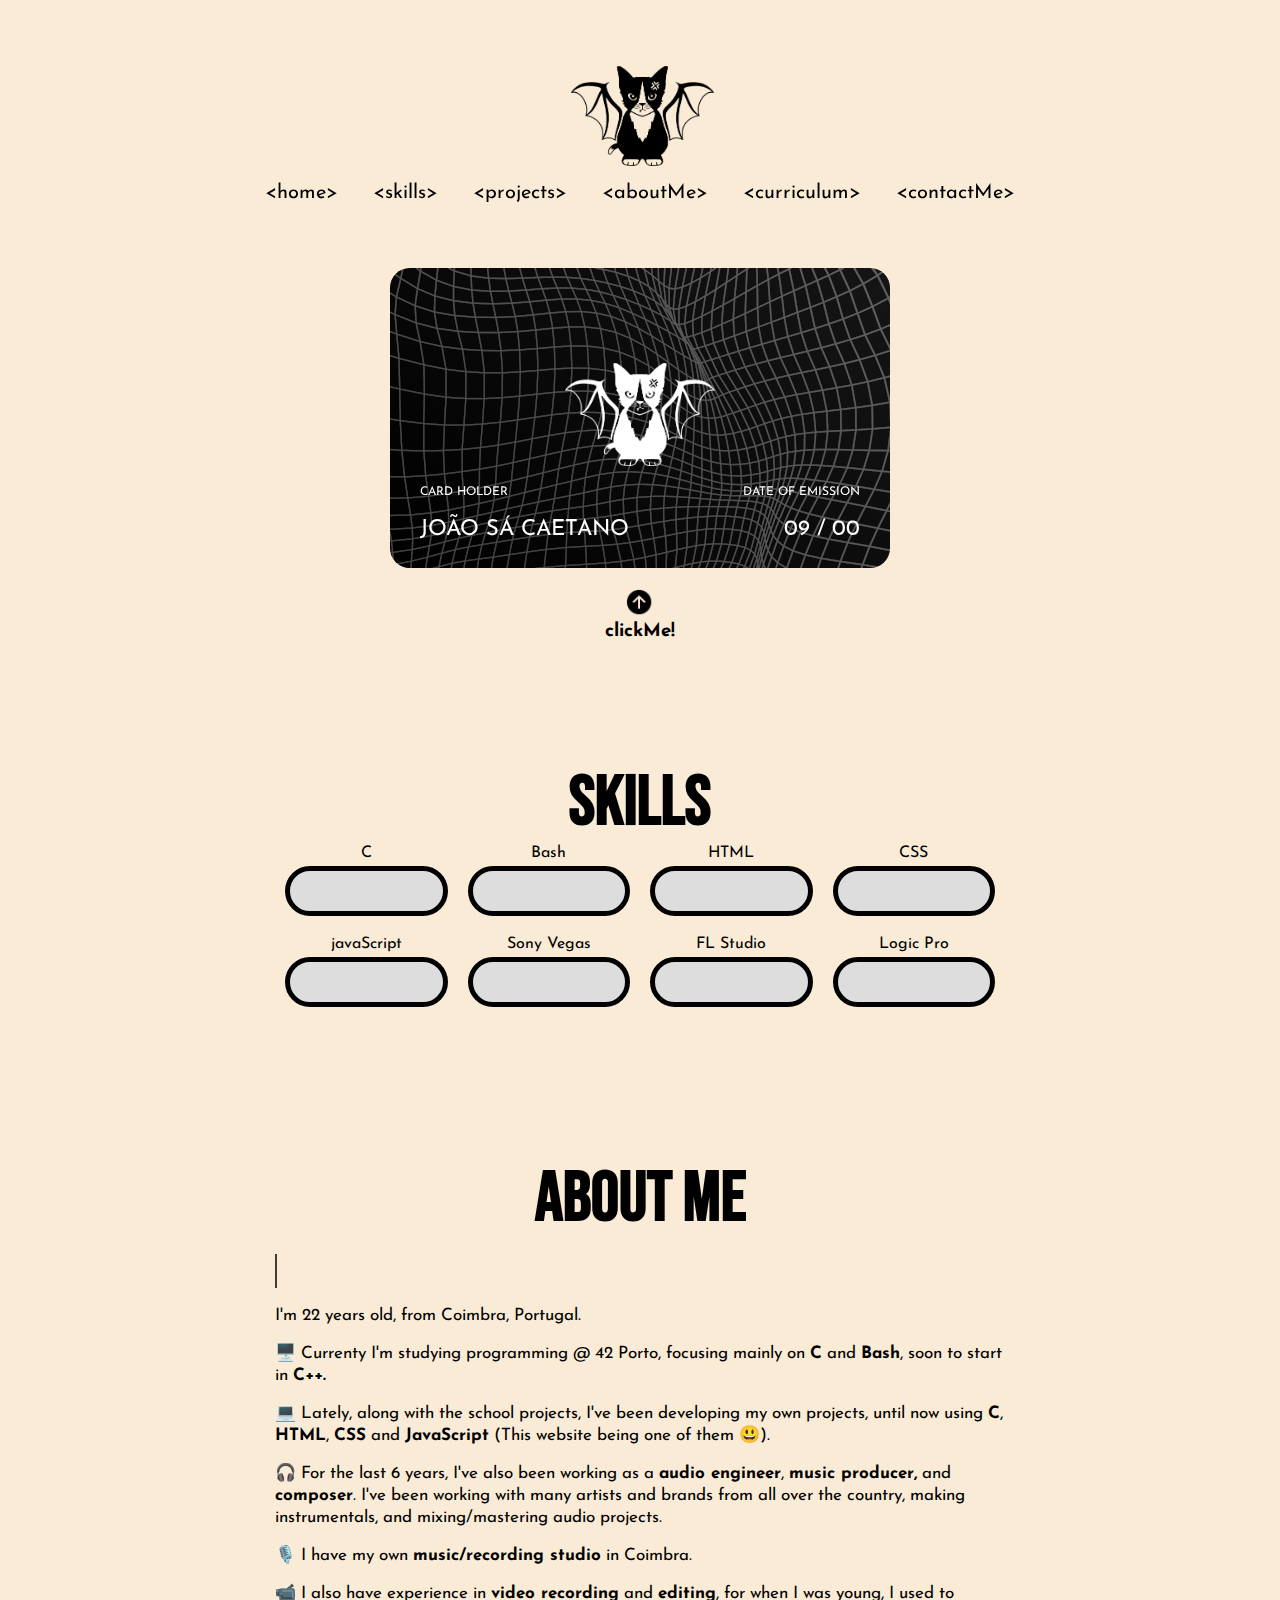
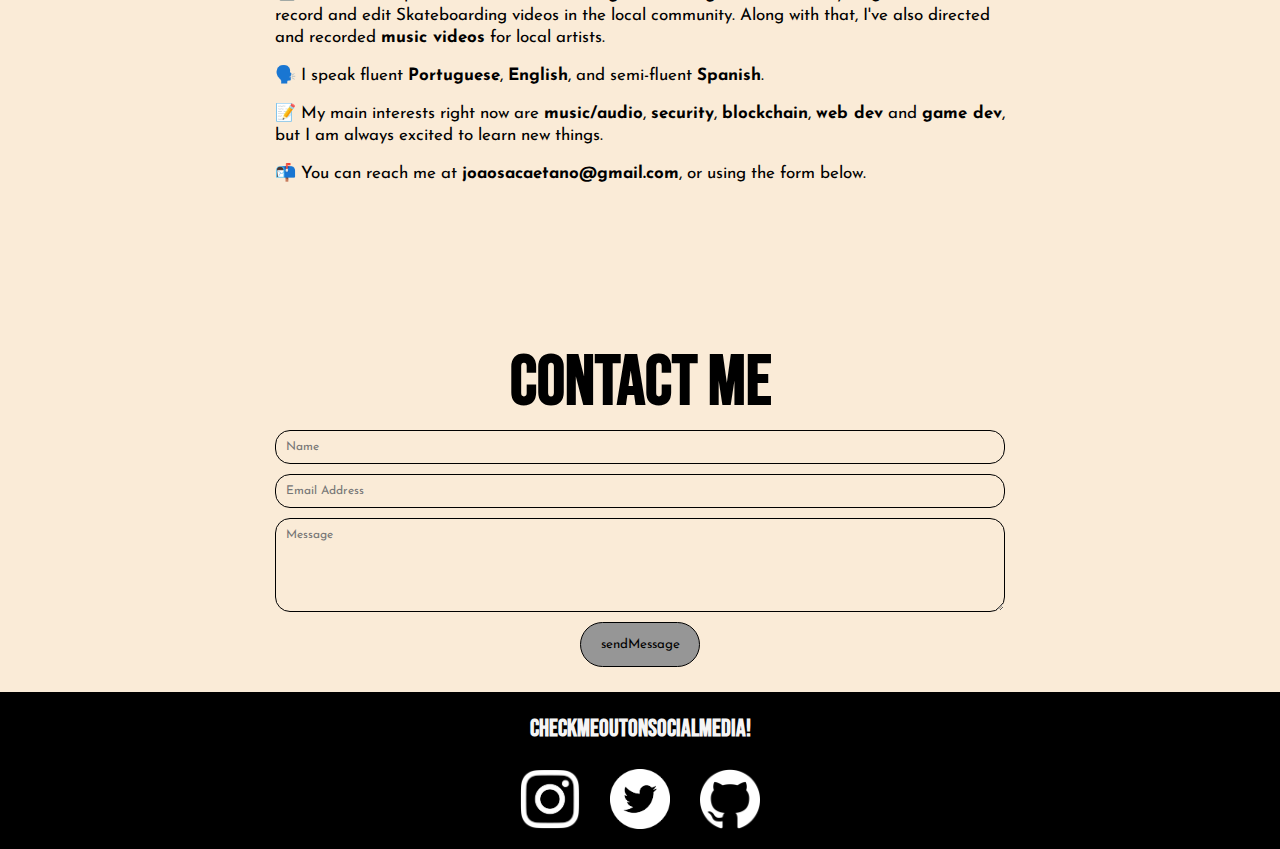
==== commit fd111132: "updated CV" ====
--- a/index.html
+++ b/index.html
@@ -124,7 +124,7 @@
 				<strong>CSS</strong> and <strong>JavaScript</strong>
 				(This website being one of them 😃).</p><br>
 
-			<p>🎧		For the last 6 years, I've also been a <strong>audio engineer</strong>,
+			<p>🎧		For the last 6 years, I've also been working as a <strong>audio engineer</strong>,
 				<strong>music producer,</strong> and <strong>composer</strong>.
 				I've been working with many artists and brands from all over the country,
 				making instrumentals, and mixing/mastering audio projects.
